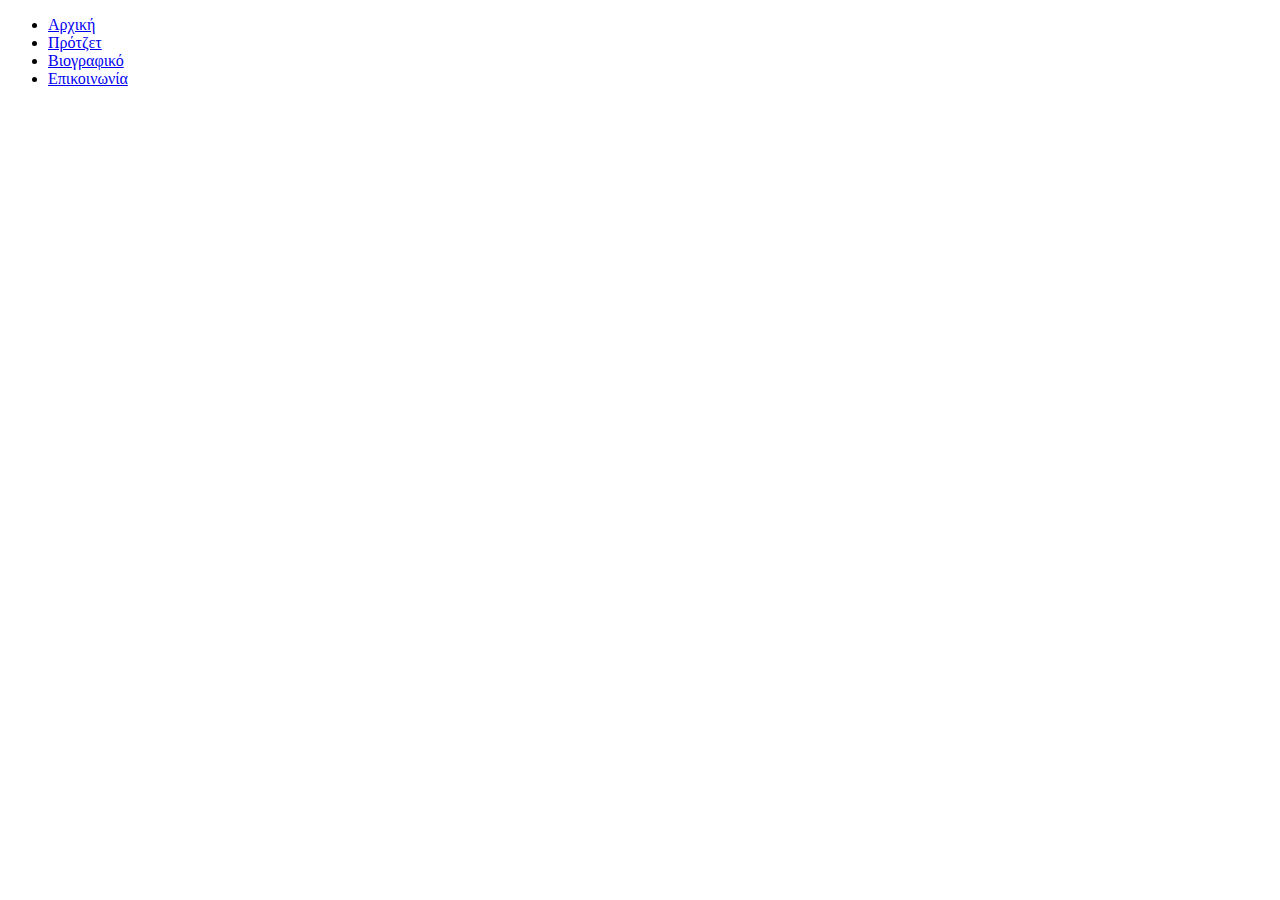
==== index.html @ bcb94c89 "Add menu" ====
<!DOCTYPE html>
<html lang="en" dir="ltr">
  <head>
    <meta charset="utf-8">
    <title></title>
  </head>
  <body>
    <ul>
      <li><a href="#">Αρχική</a></li>
      <li><a href="project.html">Πρότζετ</a></li>
      <li><a href="bio.html">Βιογραφικό</a></li>
      <li><a href="contact.html">Επικοινωνία</a></li>
    </ul>
  </body>
</html>
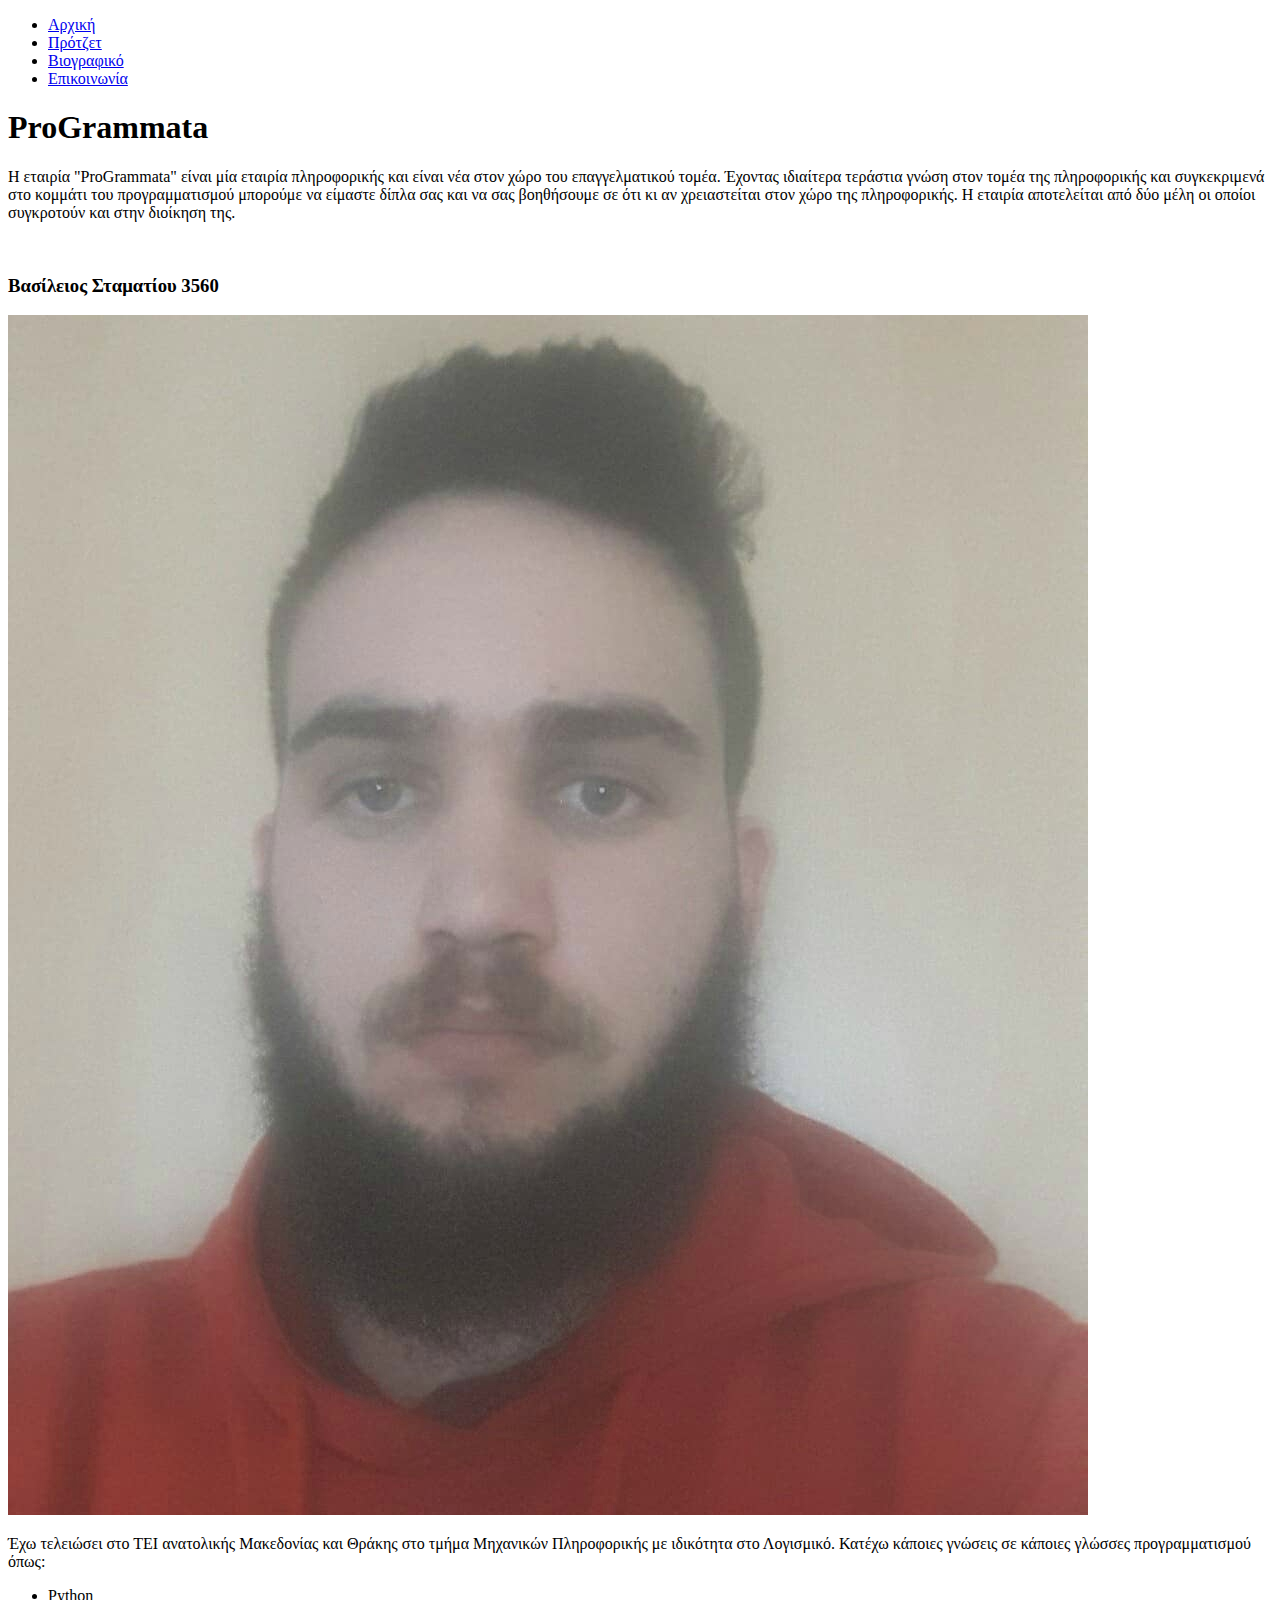
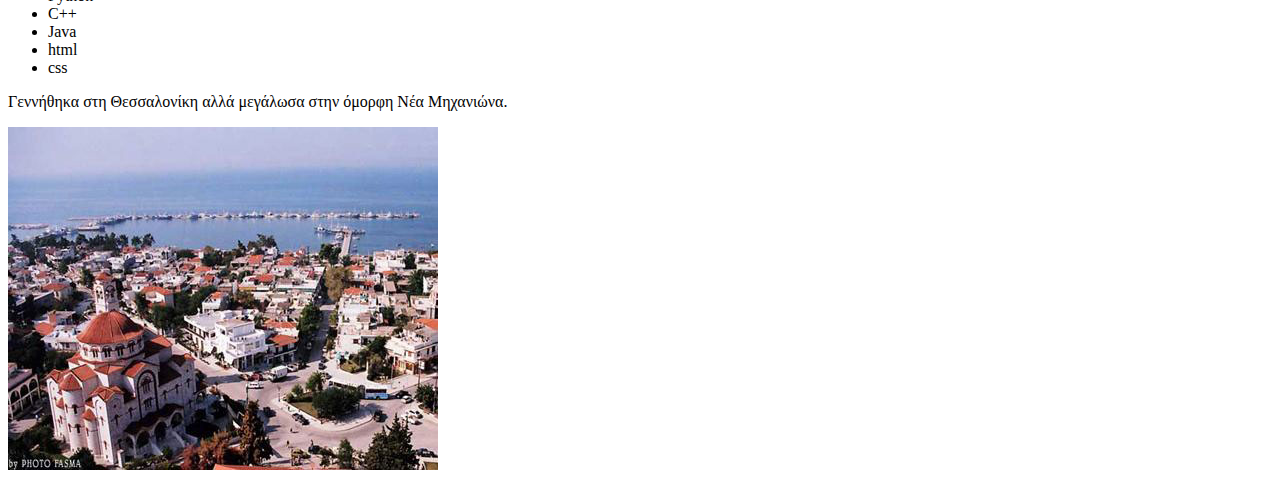
==== commit b1609b6e: "Add my info" ====
--- a/index.html
+++ b/index.html
@@ -11,5 +11,32 @@
       <li><a href="bio.html">Βιογραφικό</a></li>
       <li><a href="contact.html">Επικοινωνία</a></li>
     </ul>
+
+    <h1>ProGrammata</h1>
+      <p>Η εταιρία "ProGrammata" είναι μία εταιρία πληροφορικής και είναι νέα στον χώρο
+        του επαγγελματικού τομέα. Έχοντας ιδιαίτερα τεράστια γνώση στον τομέα της πληροφορικής και
+        συγκεκριμενά στο κομμάτι του προγραμματισμού μπορούμε να είμαστε δίπλα σας και να σας
+        βοηθήσουμε σε ότι κι αν χρειαστείται στον χώρο της πληροφορικής. Η εταιρία αποτελείται από
+        δύο μέλη οι οποίοι συγκροτούν και στην διοίκηση της.</p>
+
+      </br>
+
+      <h3>Βασίλειος Σταματίου 3560</h3>
+      <img src="img/vasiliPic.jpg">
+      <p></p>
+      <p>Έχω τελειώσει στο ΤΕΙ ανατολικής Μακεδονίας και Θράκης στο τμήμα Μηχανικών Πληροφορικής με ιδικότητα στο Λογισμικό.
+        Κατέχω κάποιες γνώσεις σε κάποιες γλώσσες προγραμματισμού όπως:
+      <ul>
+        <li>Python</li>
+        <li>C++</li>
+        <li>Java</li>
+        <li>html</li>
+        <li>css</li>
+      </ul></p>
+      <p>Γεννήθηκα στη Θεσσαλονίκη αλλά μεγάλωσα στην όμορφη Νέα Μηχανιώνα.</p>
+      <a href="https://el.wikipedia.org/wiki/Νέα_Μηχανιώνα">
+        <img src="img/michaniona.jpg">
+      </a>
+
   </body>
 </html>
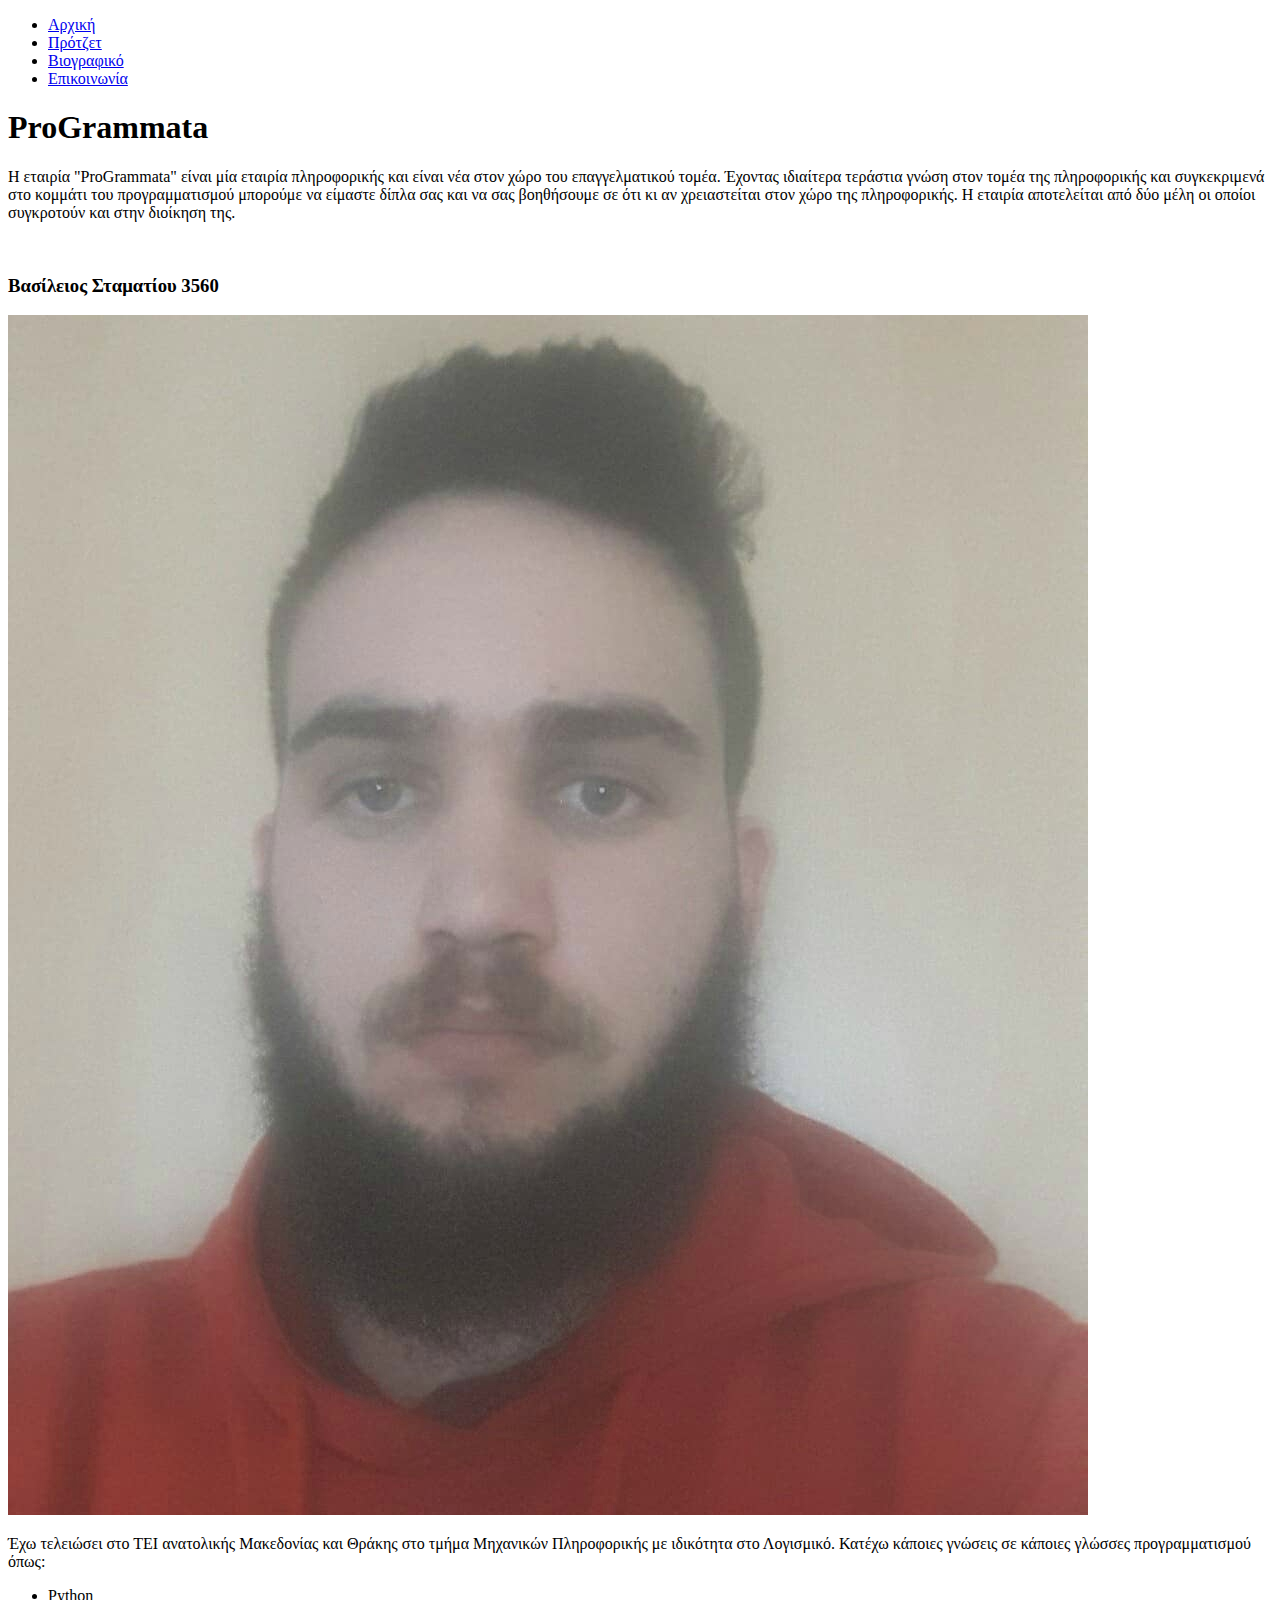
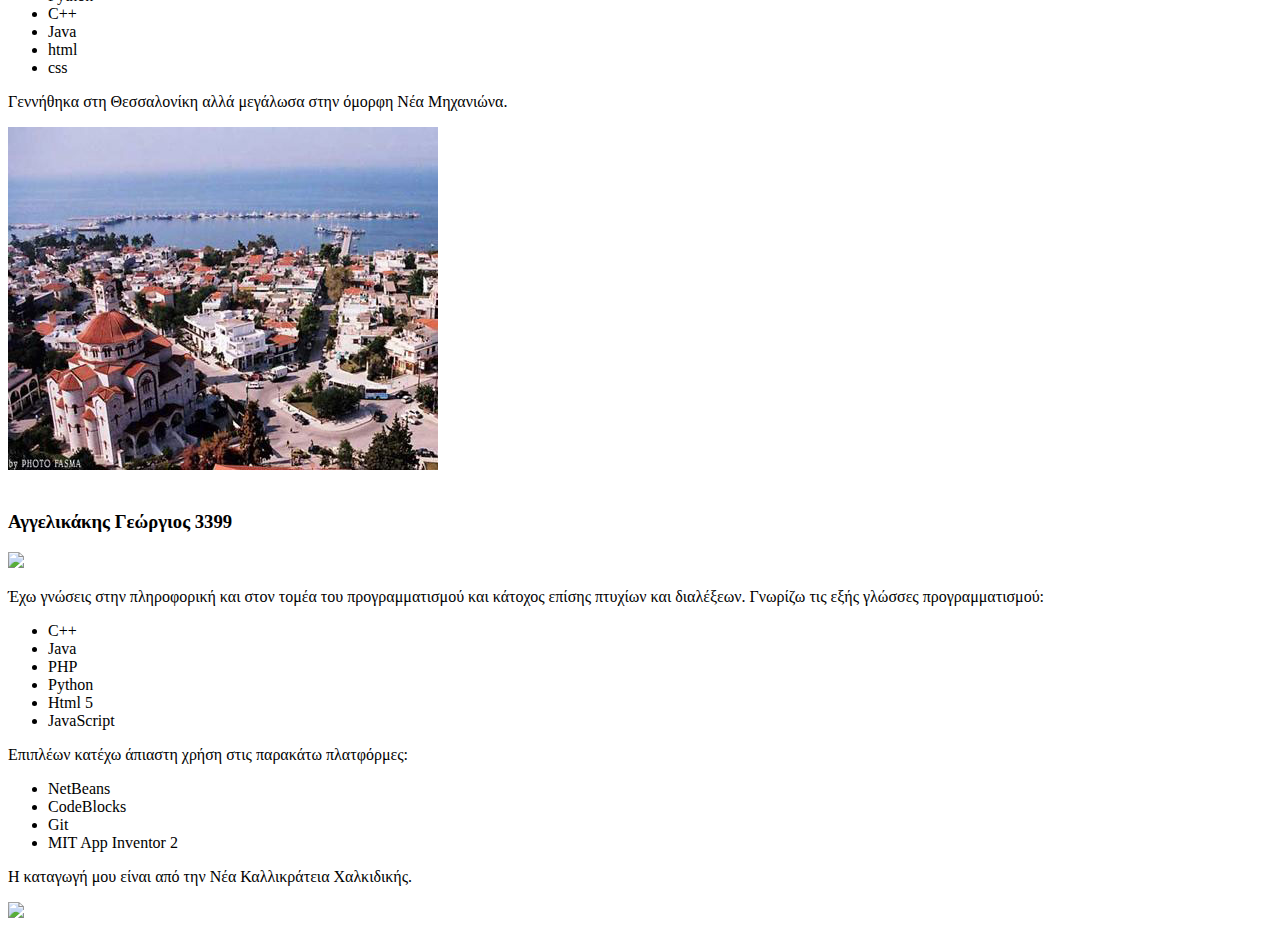
==== commit e60a4986: "GeoInfo" ====
--- a/index.html
+++ b/index.html
@@ -38,5 +38,32 @@
         <img src="img/michaniona.jpg">
       </a>
 
+</br></br>
+
+      <h3>Αγγελικάκης Γεώργιος 3399</h3>
+      <img src="georgePic.jpg">
+      <p>Έχω γνώσεις στην πληροφορική και στον τομέα του προγραμματισμού και κάτοχος επίσης
+        πτυχίων και διαλέξεων. Γνωρίζω τις εξής γλώσσες προγραμματισμού:
+      <ul>
+        <li>C++</li>
+        <li>Java</li>
+        <li>PHP</li>
+        <li>Python</li>
+        <li>Html 5</li>
+        <li>JavaScript</li>
+      </ul></p>
+      <p>Επιπλέων κατέχω άπιαστη χρήση στις παρακάτω πλατφόρμες:
+      <ul>
+        <li>NetBeans</li>
+        <li>CodeBlocks</li>
+        <li>Git</li>
+        <li>MIT App Inventor 2</li>
+      </ul></p>
+      <p>Η καταγωγή μου είναι από την Νέα Καλλικράτεια Χαλκιδικής.</p>
+      <a href="https://el.wikipedia.org/wiki/%CE%9D%CE%AD%CE%B1_%CE%9A%CE%B1%CE%BB%CE%BB%CE%B9%CE%BA%CF%81%CE%AC%CF%84%CE%B5%CE%B9%CE%B1">
+        <img src="kalikratia.jpg">
+      </a>
+	  
+	  
   </body>
 </html>
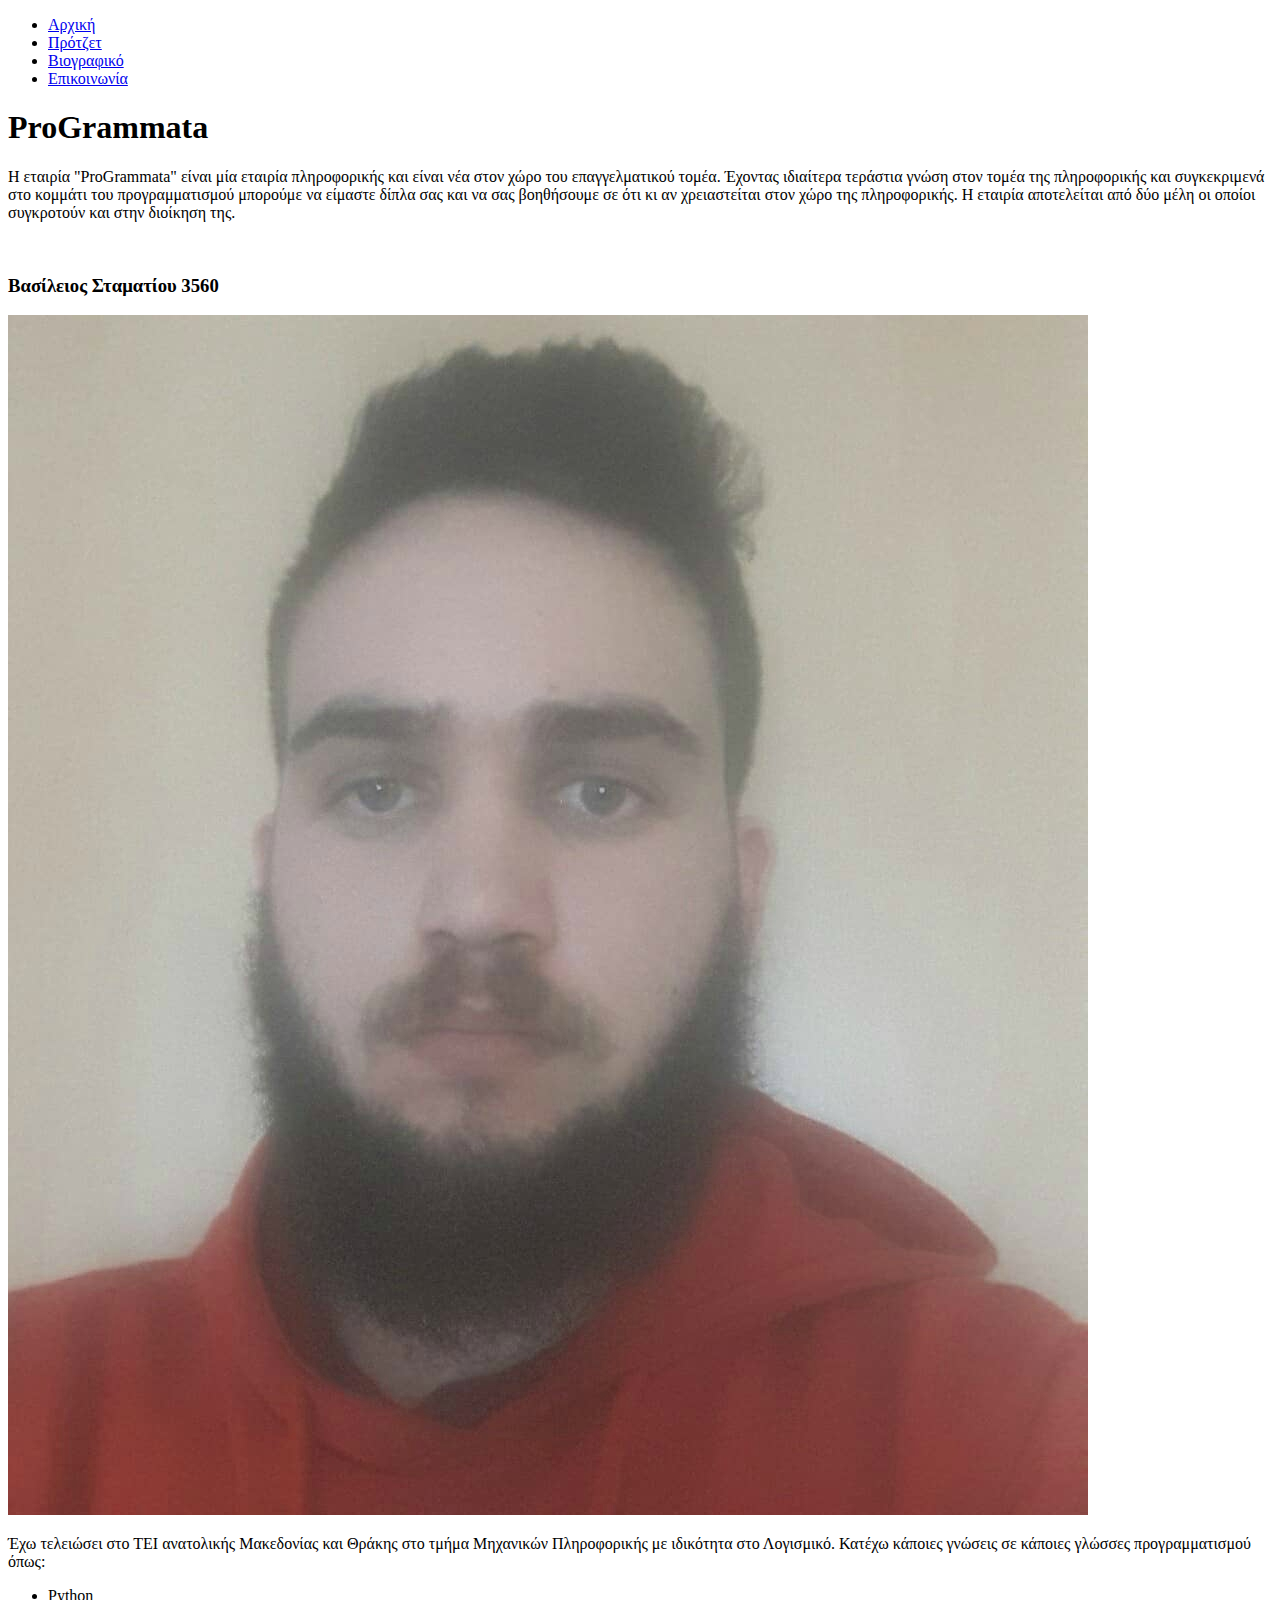
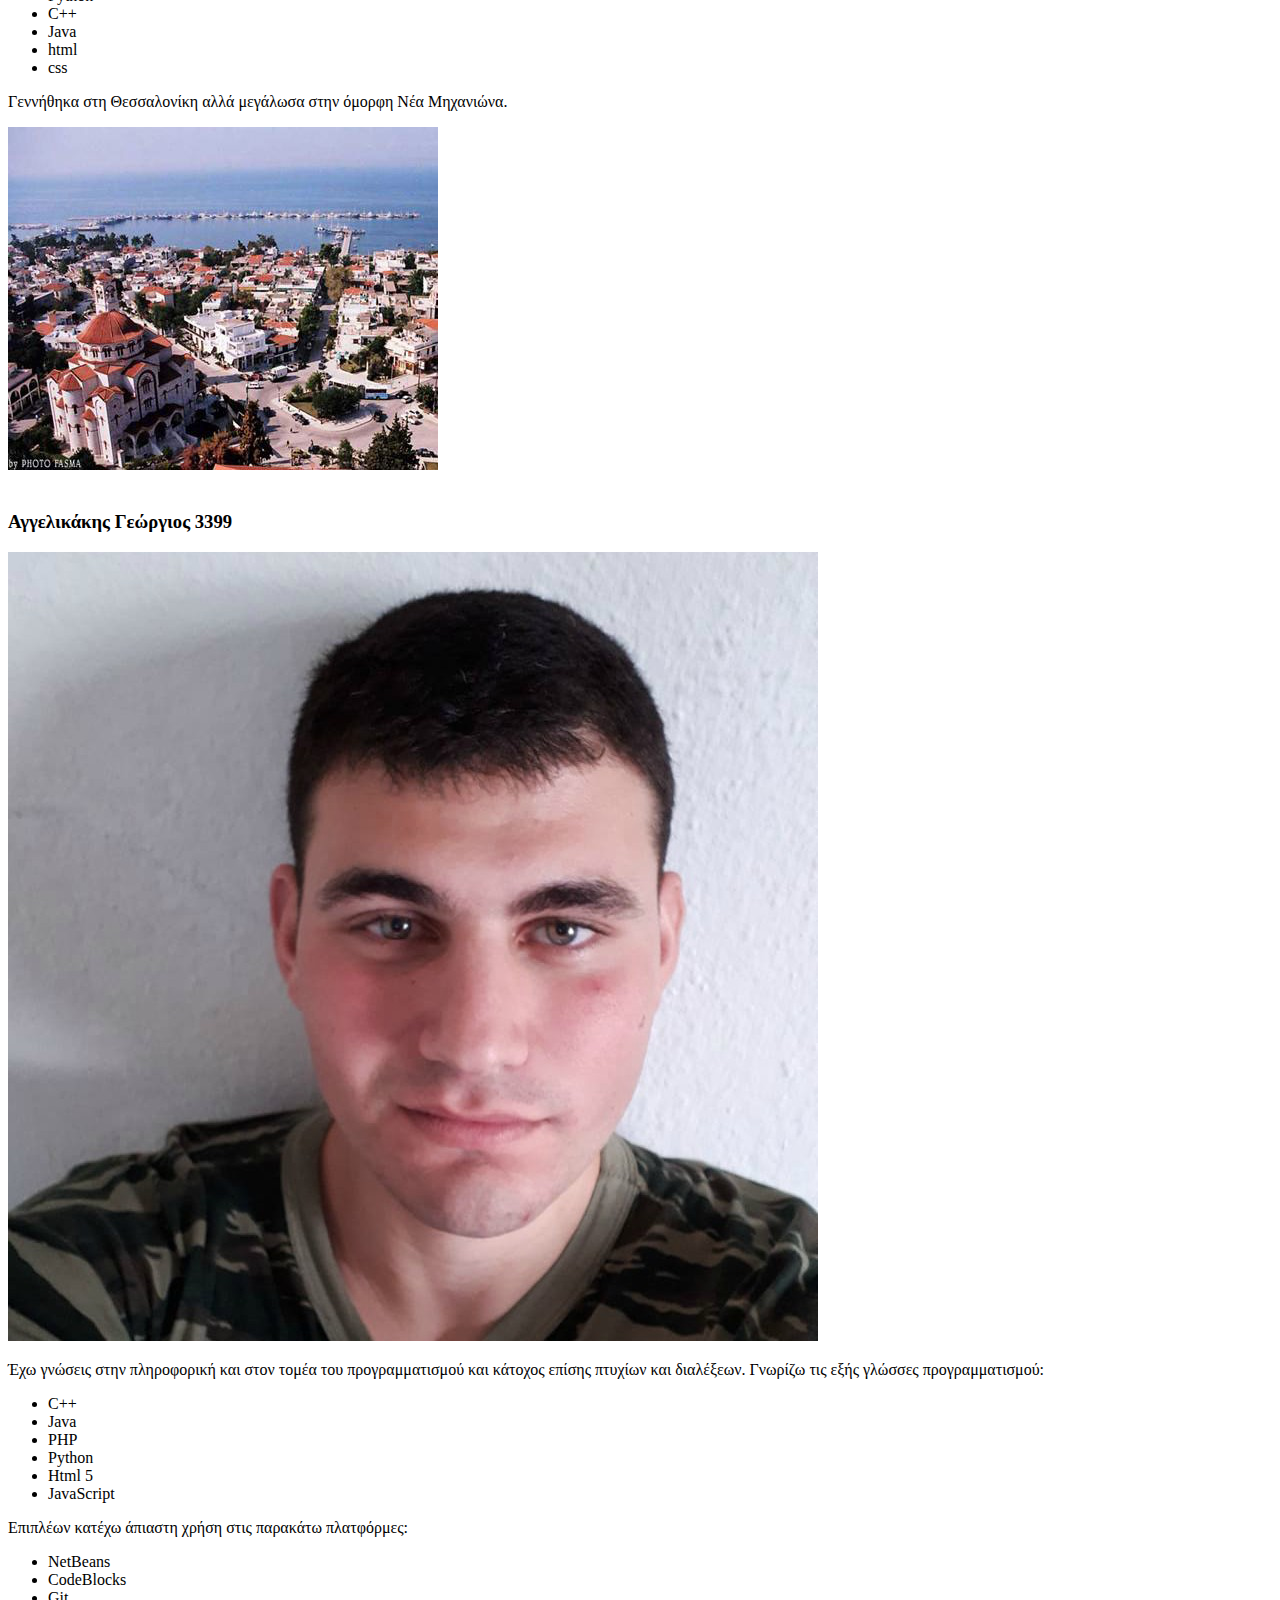
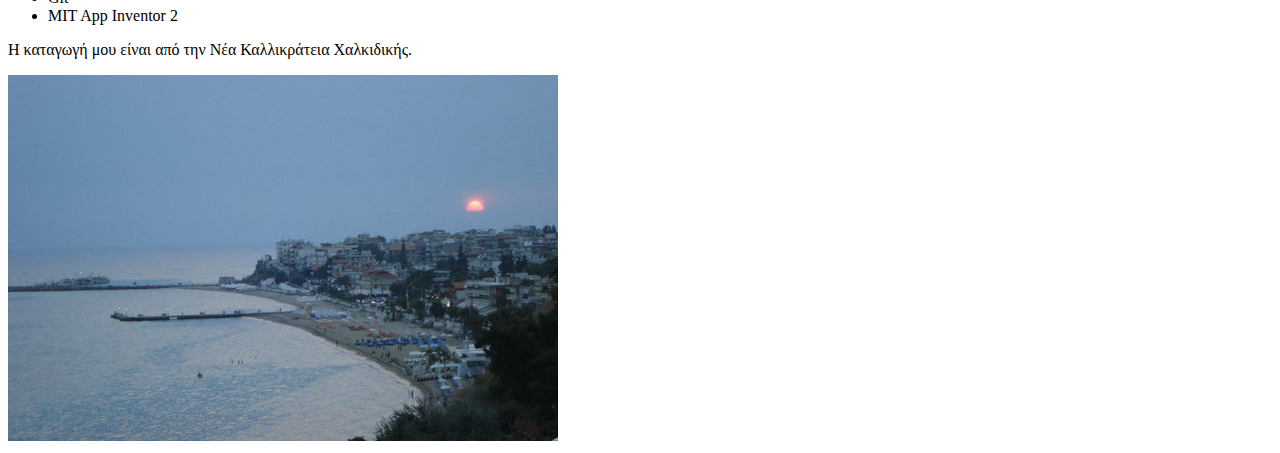
==== commit 1dd6db9a: "Add bio" ====
--- a/index.html
+++ b/index.html
@@ -41,7 +41,7 @@
 </br></br>
 
       <h3>Αγγελικάκης Γεώργιος 3399</h3>
-      <img src="georgePic.jpg">
+      <img src="img/georgePic.jpg">
       <p>Έχω γνώσεις στην πληροφορική και στον τομέα του προγραμματισμού και κάτοχος επίσης
         πτυχίων και διαλέξεων. Γνωρίζω τις εξής γλώσσες προγραμματισμού:
       <ul>
@@ -61,9 +61,9 @@
       </ul></p>
       <p>Η καταγωγή μου είναι από την Νέα Καλλικράτεια Χαλκιδικής.</p>
       <a href="https://el.wikipedia.org/wiki/%CE%9D%CE%AD%CE%B1_%CE%9A%CE%B1%CE%BB%CE%BB%CE%B9%CE%BA%CF%81%CE%AC%CF%84%CE%B5%CE%B9%CE%B1">
-        <img src="kalikratia.jpg">
+        <img src="img/kalikratia.jpg">
       </a>
-	  
-	  
+
+
   </body>
 </html>
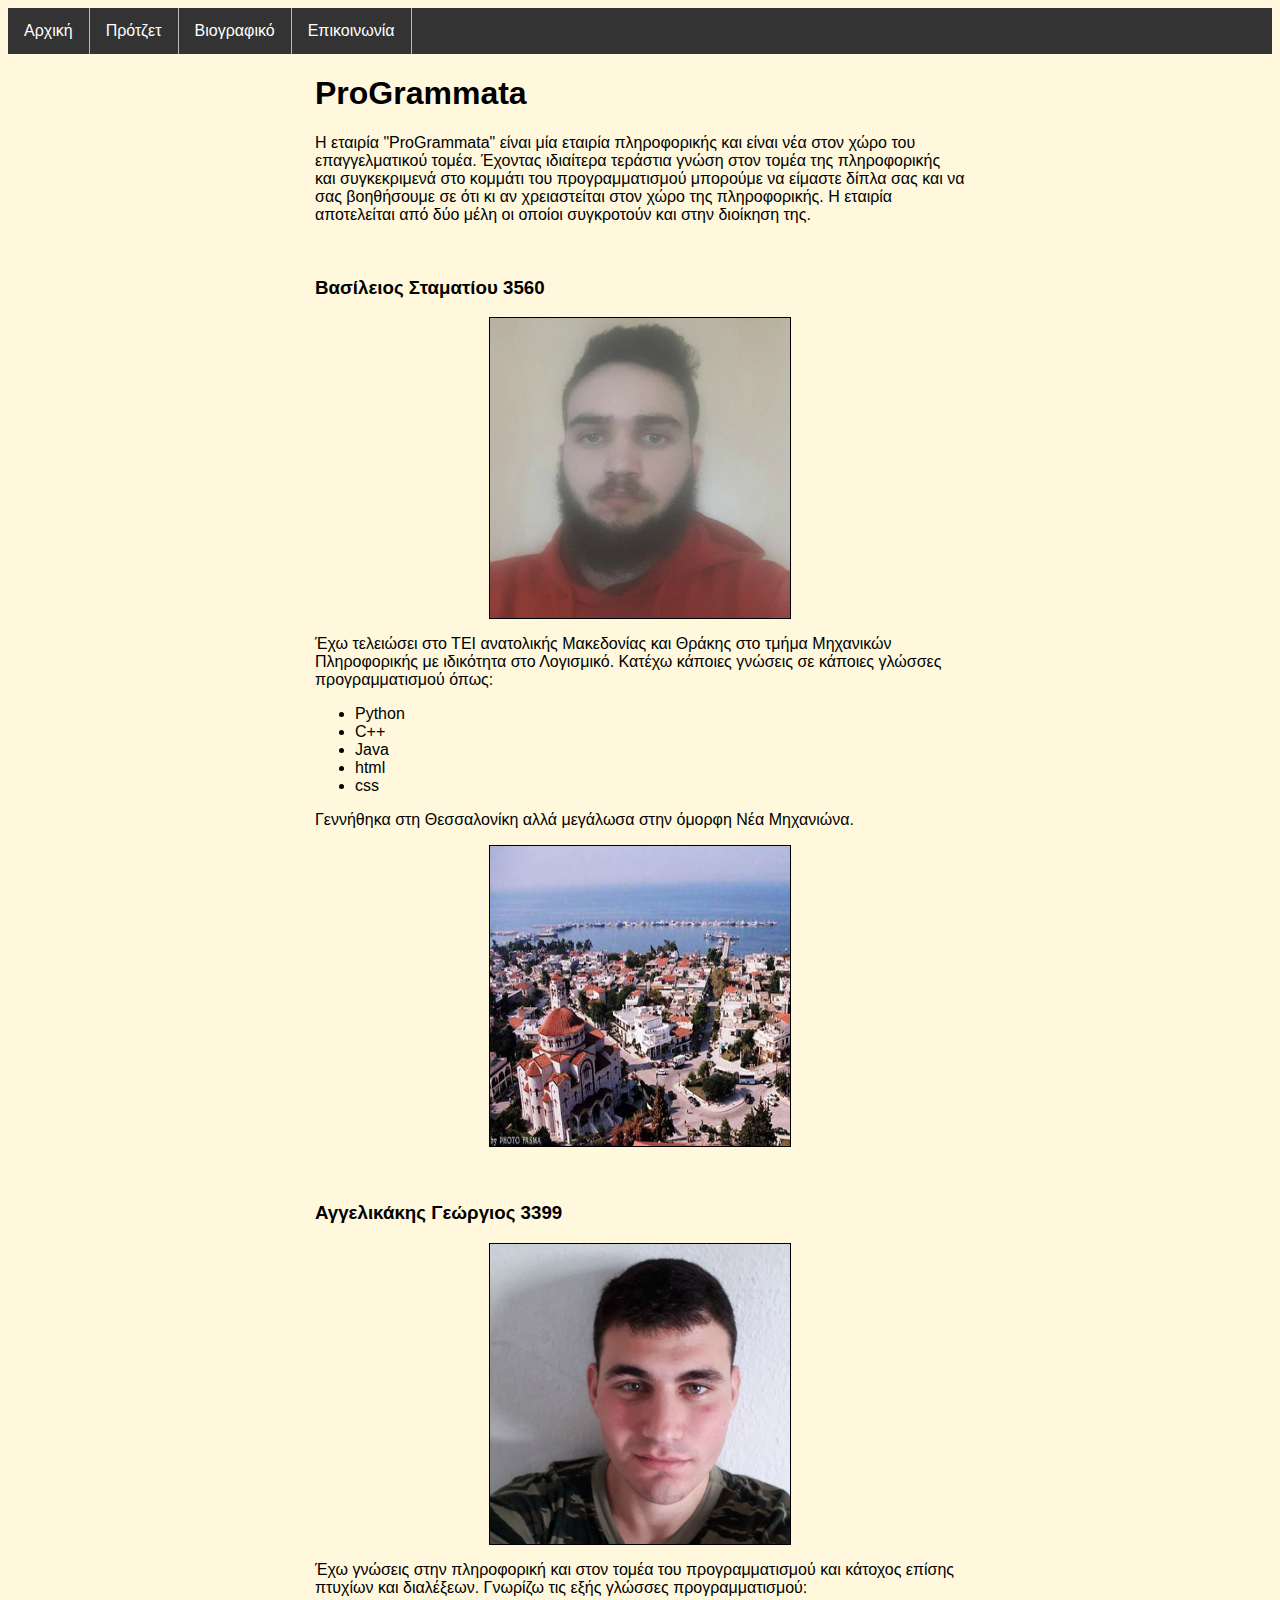
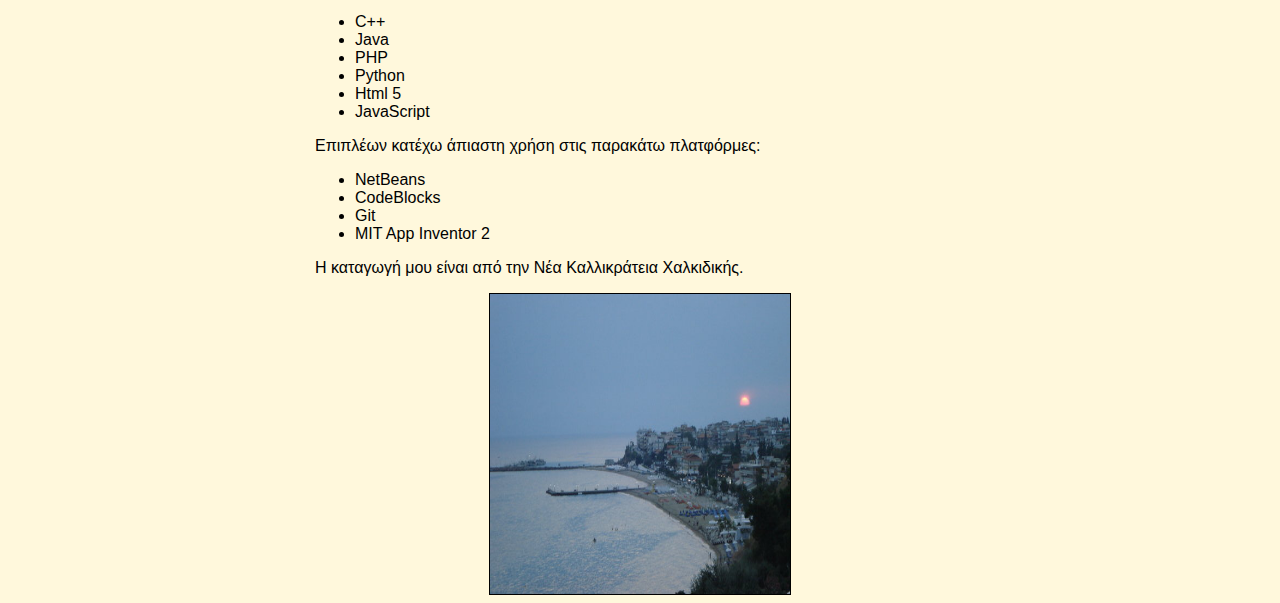
==== commit d4b9781f: "Add css" ====
--- a/index.html
+++ b/index.html
@@ -3,67 +3,71 @@
   <head>
     <meta charset="utf-8">
     <title></title>
+    <link rel="stylesheet" href="style.css">
   </head>
   <body>
-    <ul>
-      <li><a href="#">Αρχική</a></li>
-      <li><a href="project.html">Πρότζετ</a></li>
-      <li><a href="bio.html">Βιογραφικό</a></li>
-      <li><a href="contact.html">Επικοινωνία</a></li>
-    </ul>
+    <div class="navi">
+      <ul>
+        <li><a href="#">Αρχική</a></li>
+        <li><a href="project.html">Πρότζετ</a></li>
+        <li><a href="bio.html">Βιογραφικό</a></li>
+        <li><a href="contact.html">Επικοινωνία</a></li>
+      </ul>
+    </div>
 
-    <h1>ProGrammata</h1>
-      <p>Η εταιρία "ProGrammata" είναι μία εταιρία πληροφορικής και είναι νέα στον χώρο
-        του επαγγελματικού τομέα. Έχοντας ιδιαίτερα τεράστια γνώση στον τομέα της πληροφορικής και
-        συγκεκριμενά στο κομμάτι του προγραμματισμού μπορούμε να είμαστε δίπλα σας και να σας
-        βοηθήσουμε σε ότι κι αν χρειαστείται στον χώρο της πληροφορικής. Η εταιρία αποτελείται από
-        δύο μέλη οι οποίοι συγκροτούν και στην διοίκηση της.</p>
+    <div class="wrap">
+      <h1>ProGrammata</h1>
+        <p>Η εταιρία "ProGrammata" είναι μία εταιρία πληροφορικής και είναι νέα στον χώρο
+          του επαγγελματικού τομέα. Έχοντας ιδιαίτερα τεράστια γνώση στον τομέα της πληροφορικής και
+          συγκεκριμενά στο κομμάτι του προγραμματισμού μπορούμε να είμαστε δίπλα σας και να σας
+          βοηθήσουμε σε ότι κι αν χρειαστείται στον χώρο της πληροφορικής. Η εταιρία αποτελείται από
+          δύο μέλη οι οποίοι συγκροτούν και στην διοίκηση της.</p>
 
-      </br>
+        </br>
 
-      <h3>Βασίλειος Σταματίου 3560</h3>
-      <img src="img/vasiliPic.jpg">
-      <p></p>
-      <p>Έχω τελειώσει στο ΤΕΙ ανατολικής Μακεδονίας και Θράκης στο τμήμα Μηχανικών Πληροφορικής με ιδικότητα στο Λογισμικό.
-        Κατέχω κάποιες γνώσεις σε κάποιες γλώσσες προγραμματισμού όπως:
-      <ul>
-        <li>Python</li>
-        <li>C++</li>
-        <li>Java</li>
-        <li>html</li>
-        <li>css</li>
-      </ul></p>
-      <p>Γεννήθηκα στη Θεσσαλονίκη αλλά μεγάλωσα στην όμορφη Νέα Μηχανιώνα.</p>
-      <a href="https://el.wikipedia.org/wiki/Νέα_Μηχανιώνα">
-        <img src="img/michaniona.jpg">
-      </a>
+        <h3>Βασίλειος Σταματίου 3560</h3>
+        <img src="img/vasiliPic.jpg">
+        <p></p>
+        <p>Έχω τελειώσει στο ΤΕΙ ανατολικής Μακεδονίας και Θράκης στο τμήμα Μηχανικών Πληροφορικής με ιδικότητα στο Λογισμικό.
+          Κατέχω κάποιες γνώσεις σε κάποιες γλώσσες προγραμματισμού όπως:
+        <ul>
+          <li>Python</li>
+          <li>C++</li>
+          <li>Java</li>
+          <li>html</li>
+          <li>css</li>
+        </ul></p>
+        <p>Γεννήθηκα στη Θεσσαλονίκη αλλά μεγάλωσα στην όμορφη Νέα Μηχανιώνα.</p>
+        <a href="https://el.wikipedia.org/wiki/Νέα_Μηχανιώνα">
+          <img src="img/michaniona.jpg">
+        </a>
 
-</br></br>
+        </br></br>
 
-      <h3>Αγγελικάκης Γεώργιος 3399</h3>
-      <img src="img/georgePic.jpg">
-      <p>Έχω γνώσεις στην πληροφορική και στον τομέα του προγραμματισμού και κάτοχος επίσης
-        πτυχίων και διαλέξεων. Γνωρίζω τις εξής γλώσσες προγραμματισμού:
-      <ul>
-        <li>C++</li>
-        <li>Java</li>
-        <li>PHP</li>
-        <li>Python</li>
-        <li>Html 5</li>
-        <li>JavaScript</li>
-      </ul></p>
-      <p>Επιπλέων κατέχω άπιαστη χρήση στις παρακάτω πλατφόρμες:
-      <ul>
-        <li>NetBeans</li>
-        <li>CodeBlocks</li>
-        <li>Git</li>
-        <li>MIT App Inventor 2</li>
-      </ul></p>
-      <p>Η καταγωγή μου είναι από την Νέα Καλλικράτεια Χαλκιδικής.</p>
-      <a href="https://el.wikipedia.org/wiki/%CE%9D%CE%AD%CE%B1_%CE%9A%CE%B1%CE%BB%CE%BB%CE%B9%CE%BA%CF%81%CE%AC%CF%84%CE%B5%CE%B9%CE%B1">
-        <img src="img/kalikratia.jpg">
-      </a>
-
-
+        <h3>Αγγελικάκης Γεώργιος 3399</h3>
+        <img src="img/georgePic.jpg">
+        <p>Έχω γνώσεις στην πληροφορική και στον τομέα του προγραμματισμού και κάτοχος επίσης
+          πτυχίων και διαλέξεων. Γνωρίζω τις εξής γλώσσες προγραμματισμού:
+        <ul>
+          <li>C++</li>
+          <li>Java</li>
+          <li>PHP</li>
+          <li>Python</li>
+          <li>Html 5</li>
+          <li>JavaScript</li>
+        </ul></p>
+        <p>Επιπλέων κατέχω άπιαστη χρήση στις παρακάτω πλατφόρμες:
+        <ul>
+          <li>NetBeans</li>
+          <li>CodeBlocks</li>
+          <li>Git</li>
+          <li>MIT App Inventor 2</li>
+        </ul></p>
+        <p>Η καταγωγή μου είναι από την Νέα Καλλικράτεια Χαλκιδικής.</p>
+        <a href="https://el.wikipedia.org/wiki/%CE%9D%CE%AD%CE%B1_%CE%9A%CE%B1%CE%BB%CE%BB%CE%B9%CE%BA%CF%81%CE%AC%CF%84%CE%B5%CE%B9%CE%B1">
+          <img src="img/kalikratia.jpg">
+        </a>
+      </div>
+      
   </body>
 </html>
--- a/style.css
+++ b/style.css
@@ -0,0 +1,52 @@
+body {
+  background: #FFF8DC;
+  font-family: sans-serif;
+}
+.wrap {
+  width: 650px;
+  margin: auto;
+}
+
+.navi ul {
+  list-style-type: none;
+  margin: 0;
+  padding: 0;
+  overflow: hidden;
+  background-color: #333;
+}
+
+.navi li {
+  float: left;
+  border-right: 1px solid #bbb;
+}
+
+.navi li a {
+  display: block;
+  color: white;
+  text-align: center;
+  padding: 14px 16px;
+  text-decoration: none;
+}
+
+.navi li a:hover {
+  background-color: #111;
+}
+
+img {
+  width:300px;
+  height:300px;
+  display: block;
+  margin-left: auto;
+  margin-right: auto;
+  border: 1px solid black;
+}
+
+.contactV {
+  float: left;
+  width: 50%;
+}
+
+.contactA {
+  float: right;
+   width: 50%;
+}
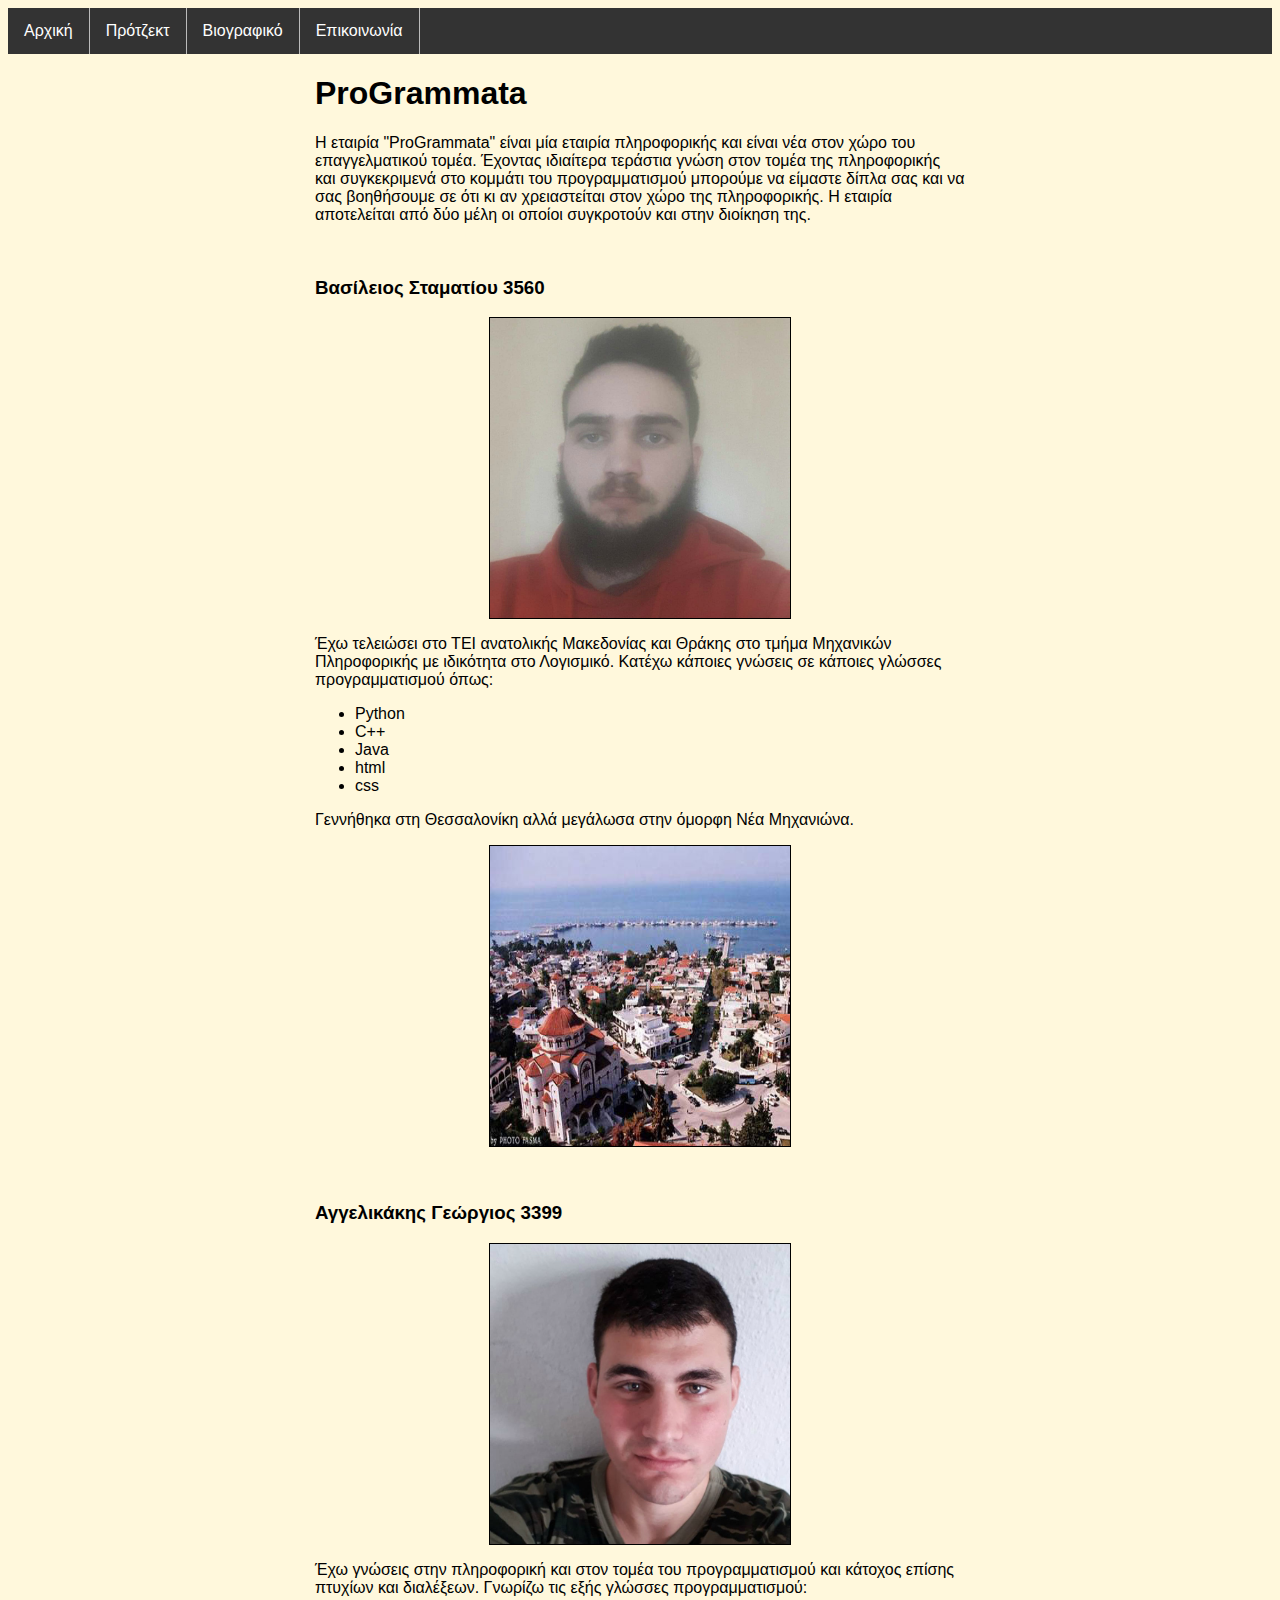
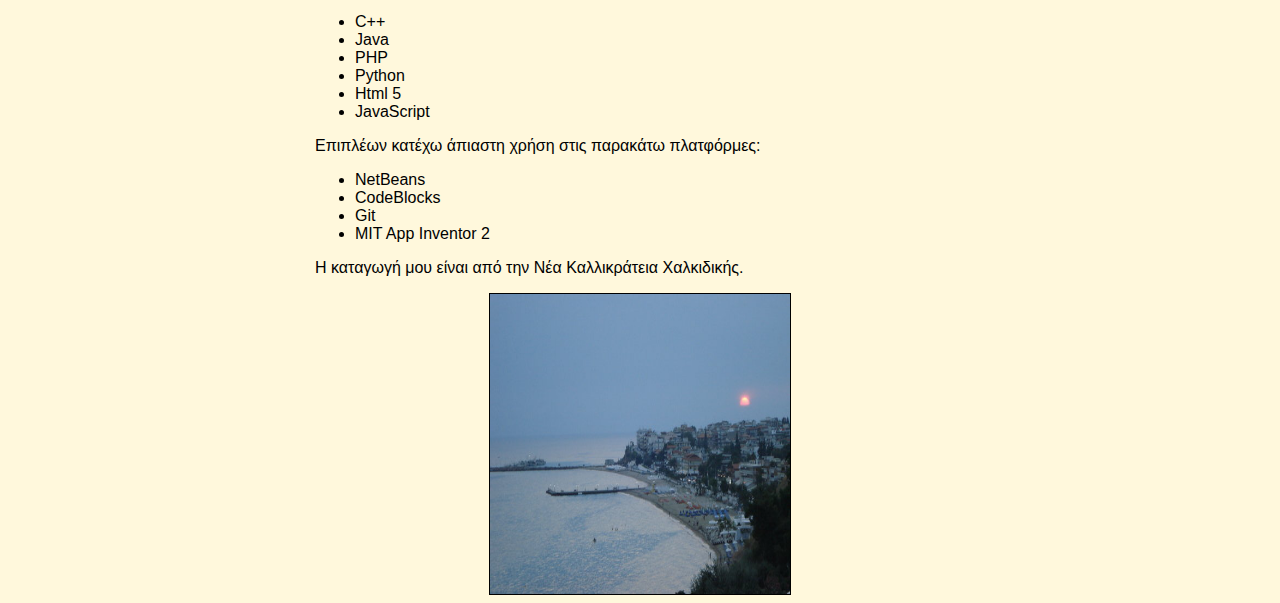
==== commit 7dd5e64c: "Some Extra Changes" ====
--- a/index.html
+++ b/index.html
@@ -2,14 +2,14 @@
 <html lang="en" dir="ltr">
   <head>
     <meta charset="utf-8">
-    <title></title>
+    <title>ProGrammata</title>
     <link rel="stylesheet" href="style.css">
   </head>
   <body>
     <div class="navi">
       <ul>
         <li><a href="#">Αρχική</a></li>
-        <li><a href="project.html">Πρότζετ</a></li>
+        <li><a href="project.html">Πρότζεκτ</a></li>
         <li><a href="bio.html">Βιογραφικό</a></li>
         <li><a href="contact.html">Επικοινωνία</a></li>
       </ul>
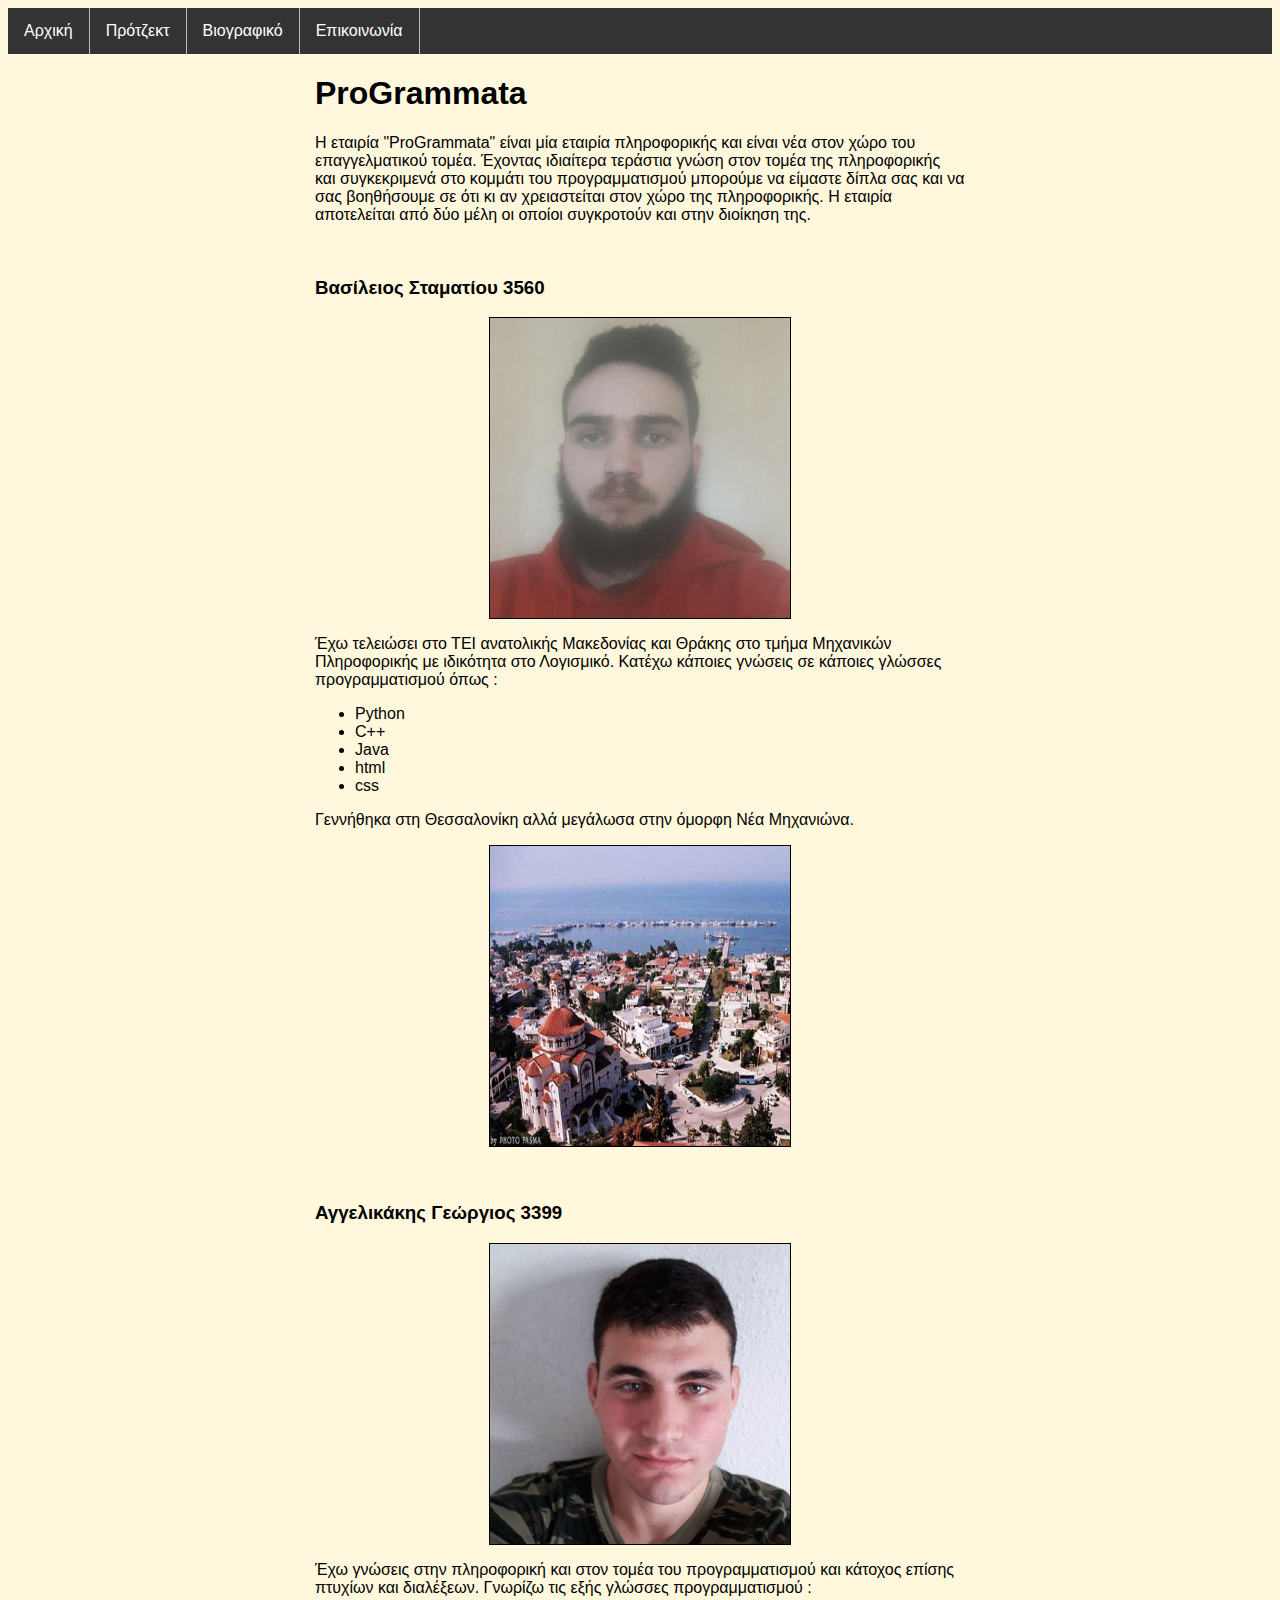
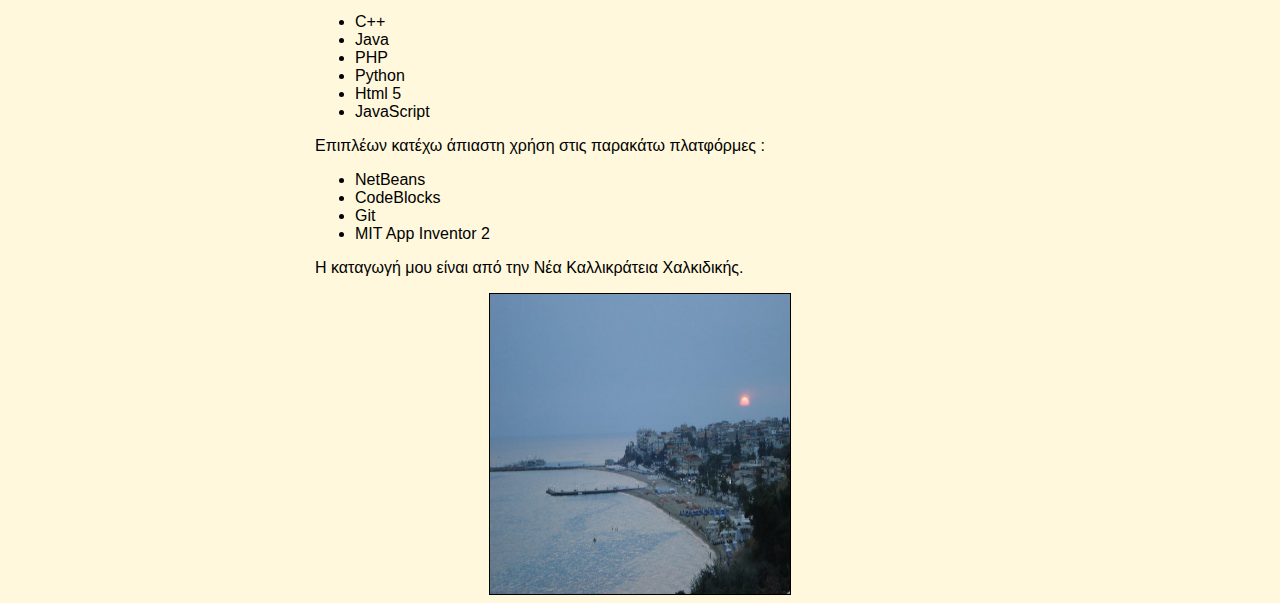
==== commit fd695a44: "Extra Changes" ====
--- a/index.html
+++ b/index.html
@@ -29,7 +29,7 @@
         <img src="img/vasiliPic.jpg">
         <p></p>
         <p>Έχω τελειώσει στο ΤΕΙ ανατολικής Μακεδονίας και Θράκης στο τμήμα Μηχανικών Πληροφορικής με ιδικότητα στο Λογισμικό.
-          Κατέχω κάποιες γνώσεις σε κάποιες γλώσσες προγραμματισμού όπως:
+          Κατέχω κάποιες γνώσεις σε κάποιες γλώσσες προγραμματισμού όπως :
         <ul>
           <li>Python</li>
           <li>C++</li>
@@ -47,7 +47,7 @@
         <h3>Αγγελικάκης Γεώργιος 3399</h3>
         <img src="img/georgePic.jpg">
         <p>Έχω γνώσεις στην πληροφορική και στον τομέα του προγραμματισμού και κάτοχος επίσης
-          πτυχίων και διαλέξεων. Γνωρίζω τις εξής γλώσσες προγραμματισμού:
+          πτυχίων και διαλέξεων. Γνωρίζω τις εξής γλώσσες προγραμματισμού :
         <ul>
           <li>C++</li>
           <li>Java</li>
@@ -56,7 +56,7 @@
           <li>Html 5</li>
           <li>JavaScript</li>
         </ul></p>
-        <p>Επιπλέων κατέχω άπιαστη χρήση στις παρακάτω πλατφόρμες:
+        <p>Επιπλέων κατέχω άπιαστη χρήση στις παρακάτω πλατφόρμες :
         <ul>
           <li>NetBeans</li>
           <li>CodeBlocks</li>
